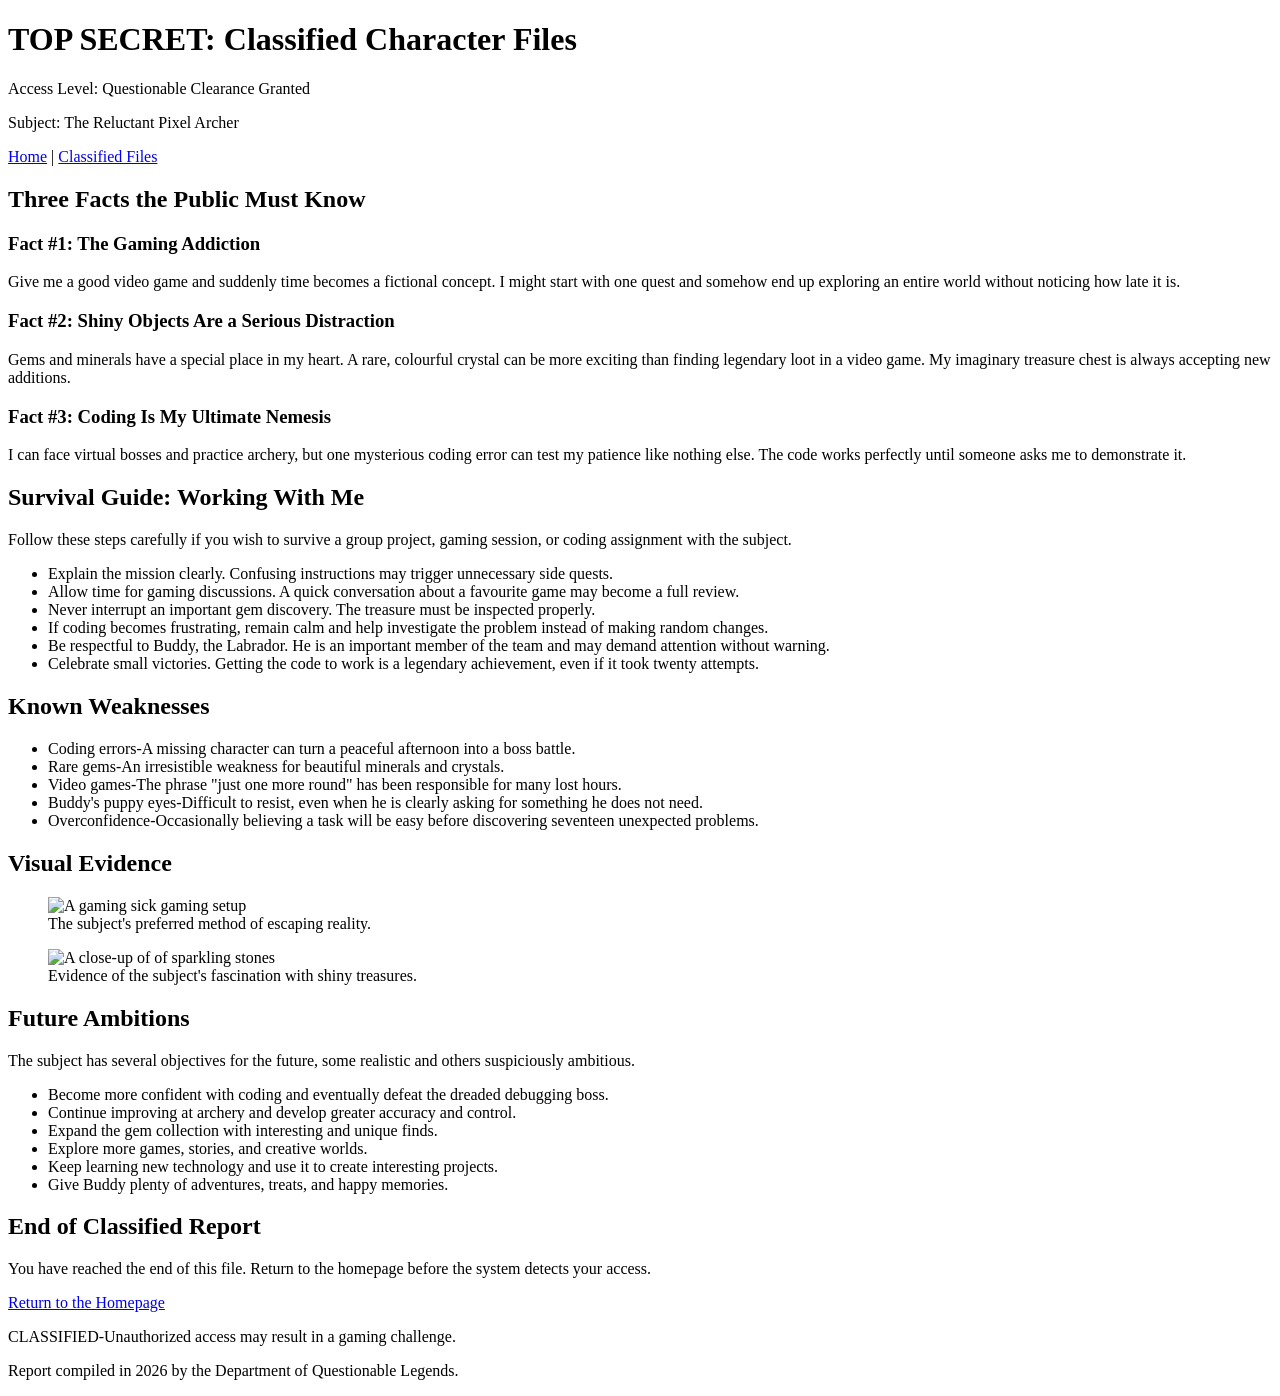
==== classified.html @ 73082bd3 "upload 1" ====
<!DOCTYPE html>
<html lang="en">
<head>
    <meta charset="UTF-8">
    <meta name="viewport" content="width=device-width, initial-scale=1.0">
    <title>Classified Files | The Reluctant Pixel Archer</title>
</head>
<body>

    <header>
        <h1>TOP SECRET: Classified Character Files</h1>
        <p>Access Level: Questionable Clearance Granted</p>
        <p>Subject: The Reluctant Pixel Archer</p>
    </header>

    <nav>
        <a href="index.html">Home</a> |
        <a href="classified.html">Classified Files</a>
    </nav>

    <main>
        <section>
            <h2>Three Facts the Public Must Know</h2>

            <div>
                <h3>Fact #1: The Gaming Addiction</h3>
                <p>
                    Give me a good video game and suddenly time becomes a fictional
                    concept. I might start with one quest and somehow end up
                    exploring an entire world without noticing how late it is.
                </p>
            </div>

            <div>
                <h3>Fact #2: Shiny Objects Are a Serious Distraction</h3>
                <p>
                    Gems and minerals have a special place in my heart. A rare,
                    colourful crystal can be more exciting than finding legendary
                    loot in a video game. My imaginary treasure chest is always
                    accepting new additions.
                </p>
            </div>

            <div>
                <h3>Fact #3: Coding Is My Ultimate Nemesis</h3>
                <p>
                    I can face virtual bosses and practice archery, but one
                    mysterious coding error can test my patience like nothing else.
                    The code works perfectly until someone asks me to demonstrate it.
                </p>
            </div>
        </section>

        <section>
            <h2>Survival Guide: Working With Me</h2>
            <p>
                Follow these steps carefully if you wish to survive a group project,
                gaming session, or coding assignment with the subject.
            </p>

            <ul>
                <li>Explain the mission clearly. Confusing instructions may trigger
                    unnecessary side quests.</li>
                <li>Allow time for gaming discussions. A quick conversation about a
                    favourite game may become a full review.</li>
                <li>Never interrupt an important gem discovery. The treasure must
                    be inspected properly.</li>
                <li>If coding becomes frustrating, remain calm and help investigate
                    the problem instead of making random changes.</li>
                <li>Be respectful to Buddy, the Labrador. He is an important member
                    of the team and may demand attention without warning.</li>
                <li>Celebrate small victories. Getting the code to work is a
                    legendary achievement, even if it took twenty attempts.</li>
            </ol>
        </section>

        <section>
            <h2>Known Weaknesses</h2>
            <ul>
                <li>Coding errors-A missing character can turn a
                    peaceful afternoon into a boss battle.</li>
                <li>Rare gems-An irresistible weakness for beautiful
                    minerals and crystals.</li>
                <li>Video games-The phrase "just one more round"
                    has been responsible for many lost hours.</li>
                <li>Buddy's puppy eyes-Difficult to resist, even
                    when he is clearly asking for something he does not need.</li>
                <li>Overconfidence-Occasionally believing a task
                    will be easy before discovering seventeen unexpected problems.</li>
            </ul>
        </section>

        <section>
            <h2>Visual Evidence</h2>
            <figure>
                <img
                    src="https://i.pinimg.com/736x/11/ff/36/11ff3624741935f1a231abf1d198c8c4.jpg"
                    alt="A gaming sick gaming setup"
                    width="350">
                <figcaption>
                    The subject's preferred method of escaping reality.
                </figcaption>
            </figure>

            <figure>
                <img
                    src="https://tse2.mm.bing.net/th/id/OIP.7zWhwLnvB_S47g7tNTb71wHaE8?r=0&rs=1&pid=ImgDetMain&o=7&rm=3"
                    alt="A close-up of of sparkling stones"
                    width="350">
                <figcaption>
                    Evidence of the subject's fascination with shiny treasures.
                </figcaption>
            </figure>
        </section>

        <section>
            <h2>Future Ambitions</h2>
            <p>
                The subject has several objectives for the future, some realistic
                and others suspiciously ambitious.
            </p>

            <ul>
                <li>Become more confident with coding and eventually defeat the
                    dreaded debugging boss.</li>
                <li>Continue improving at archery and develop greater accuracy
                    and control.</li>
                <li>Expand the gem collection with interesting and unique finds.</li>
                <li>Explore more games, stories, and creative worlds.</li>
                <li>Keep learning new technology and use it to create interesting
                    projects.</li>
                <li>Give Buddy plenty of adventures, treats, and happy memories.</li>
            </ul>
        </section>

        <section>
            <h2>End of Classified Report</h2>
            <p>
                You have reached the end of this file. Return to the homepage
                before the system detects your access.
            </p>
            <p>
                <a href="index.html">Return to the Homepage</a>
            </p>
        </section>
    </main>

    <footer>
        <p>CLASSIFIED-Unauthorized access may result in a gaming challenge.</p>
        <p>Report compiled in 2026 by the Department of Questionable Legends.</p>
    </footer>

</body>
</html>
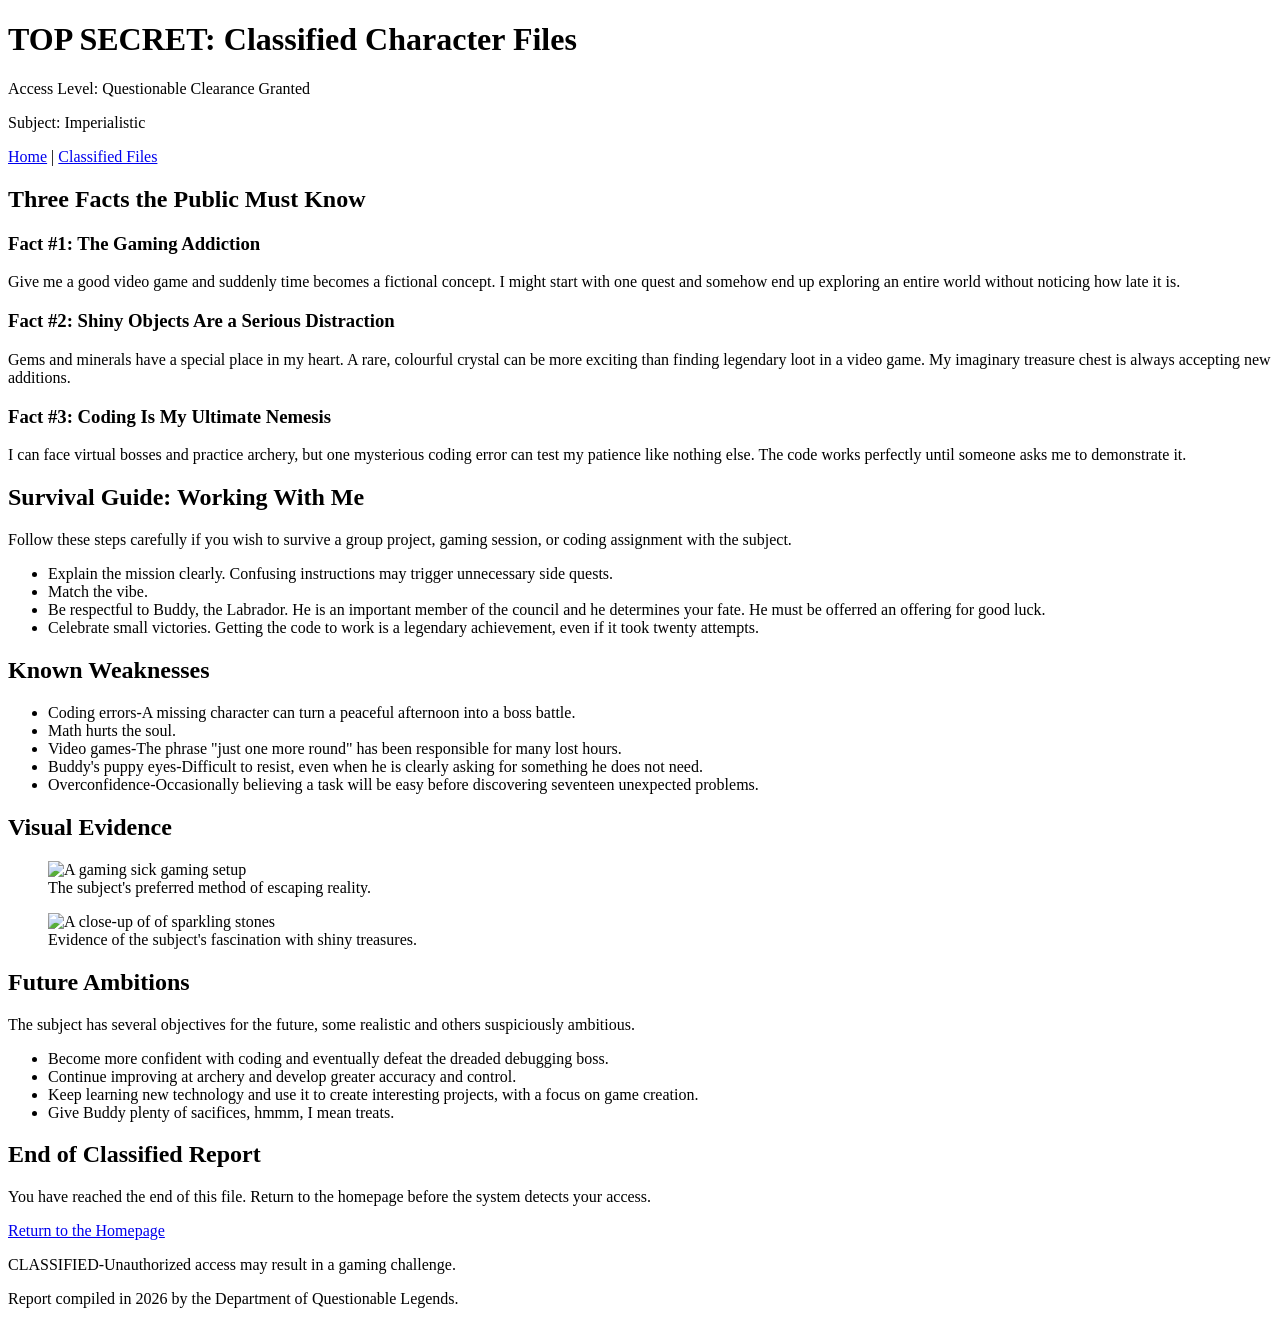
==== commit 3f62318f: "fix final" ====
--- a/classified.html
+++ b/classified.html
@@ -1,17 +1,16 @@
-
 <!DOCTYPE html>
 <html lang="en">
 <head>
     <meta charset="UTF-8">
     <meta name="viewport" content="width=device-width, initial-scale=1.0">
-    <title>Classified Files | The Reluctant Pixel Archer</title>
+    <title>Classified Files | Imperialistic </title>
 </head>
 <body>
 
     <header>
         <h1>TOP SECRET: Classified Character Files</h1>
         <p>Access Level: Questionable Clearance Granted</p>
-        <p>Subject: The Reluctant Pixel Archer</p>
+        <p>Subject: Imperialistic</p>
     </header>
 
     <nav>
@@ -62,14 +61,10 @@
             <ul>
                 <li>Explain the mission clearly. Confusing instructions may trigger
                     unnecessary side quests.</li>
-                <li>Allow time for gaming discussions. A quick conversation about a
-                    favourite game may become a full review.</li>
-                <li>Never interrupt an important gem discovery. The treasure must
-                    be inspected properly.</li>
-                <li>If coding becomes frustrating, remain calm and help investigate
-                    the problem instead of making random changes.</li>
+                <li>Match the vibe.</il>
                 <li>Be respectful to Buddy, the Labrador. He is an important member
-                    of the team and may demand attention without warning.</li>
+                    of the council and he determines your fate. He must be offerred an offering
+                    for good luck.</li>
                 <li>Celebrate small victories. Getting the code to work is a
                     legendary achievement, even if it took twenty attempts.</li>
             </ol>
@@ -80,8 +75,7 @@
             <ul>
                 <li>Coding errors-A missing character can turn a
                     peaceful afternoon into a boss battle.</li>
-                <li>Rare gems-An irresistible weakness for beautiful
-                    minerals and crystals.</li>
+                <li>Math hurts the soul.</li>
                 <li>Video games-The phrase "just one more round"
                     has been responsible for many lost hours.</li>
                 <li>Buddy's puppy eyes-Difficult to resist, even
@@ -126,11 +120,9 @@
                     dreaded debugging boss.</li>
                 <li>Continue improving at archery and develop greater accuracy
                     and control.</li>
-                <li>Expand the gem collection with interesting and unique finds.</li>
-                <li>Explore more games, stories, and creative worlds.</li>
                 <li>Keep learning new technology and use it to create interesting
-                    projects.</li>
-                <li>Give Buddy plenty of adventures, treats, and happy memories.</li>
+                    projects, with a focus on game creation.</li>
+                <li>Give Buddy plenty of sacifices, hmmm, I mean treats.</li>
             </ul>
         </section>
 
@@ -152,4 +144,4 @@
     </footer>
 
 </body>
-</html>
+</html>
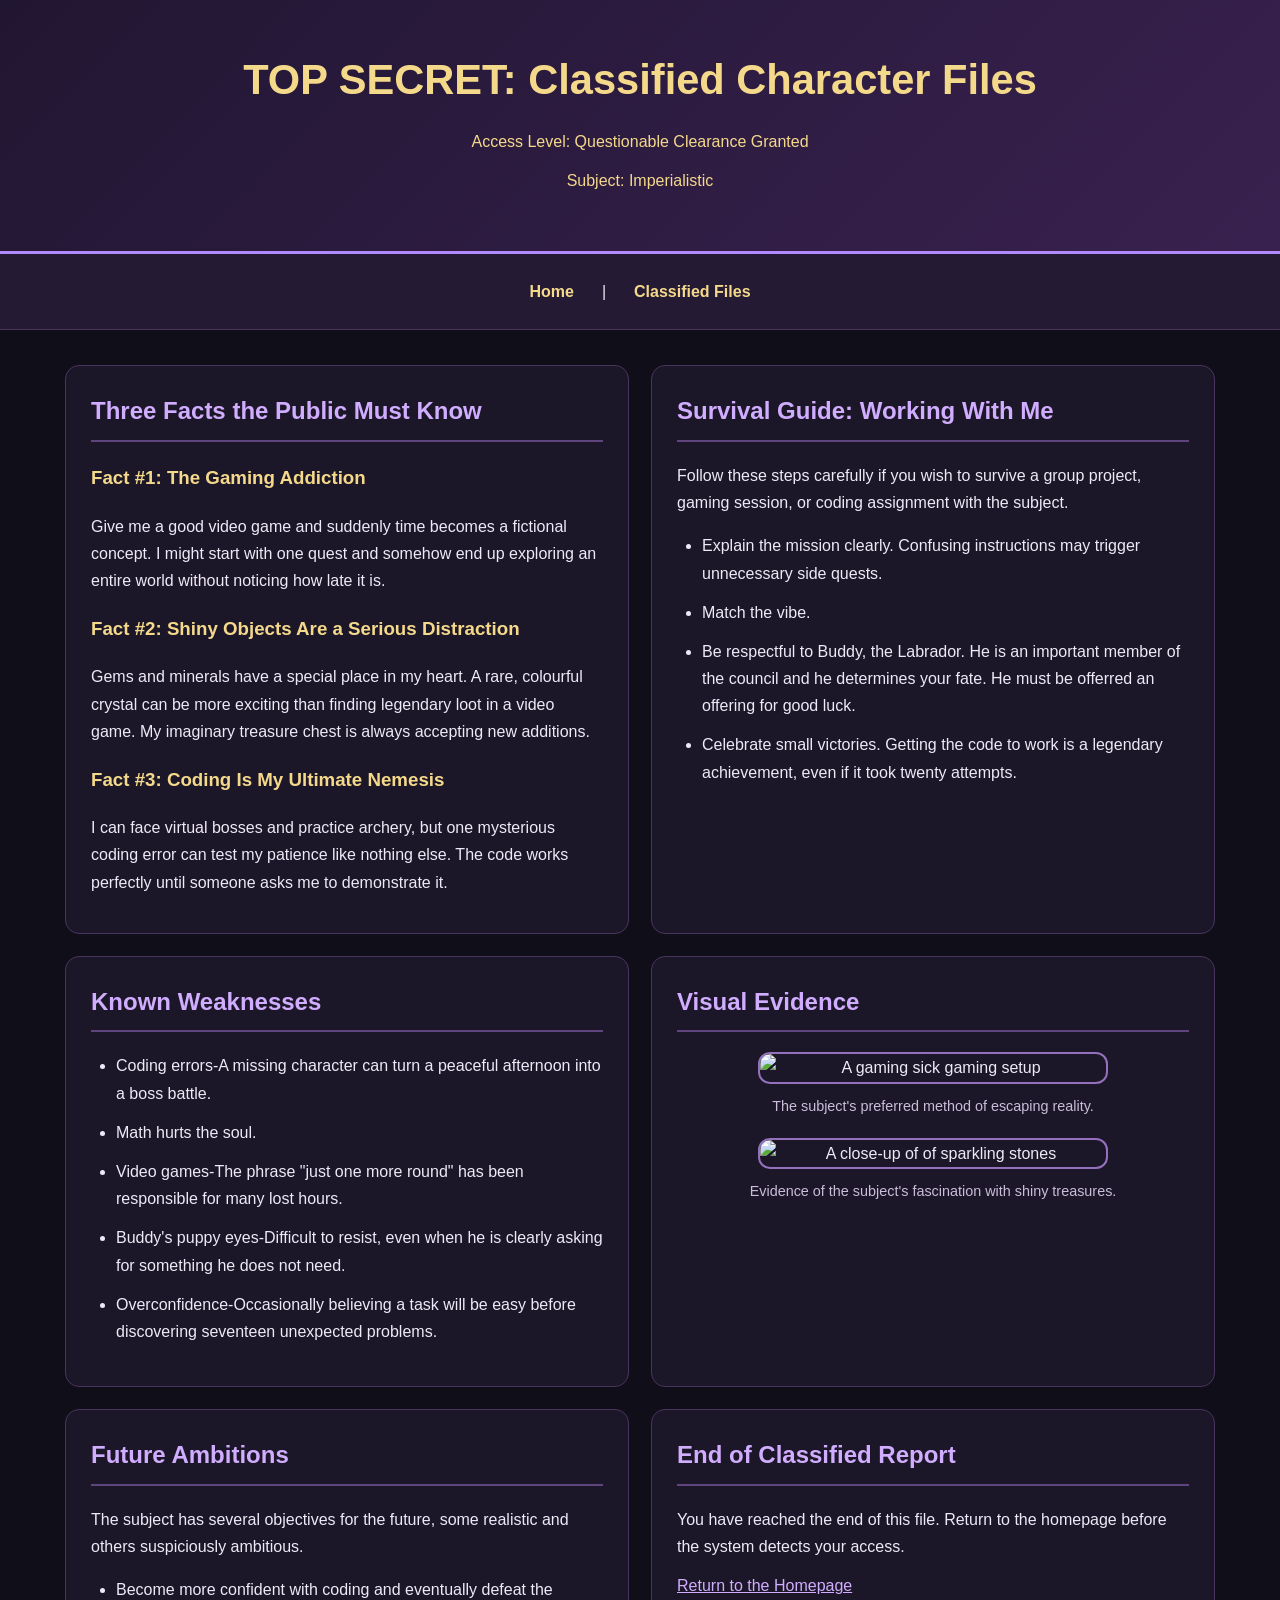
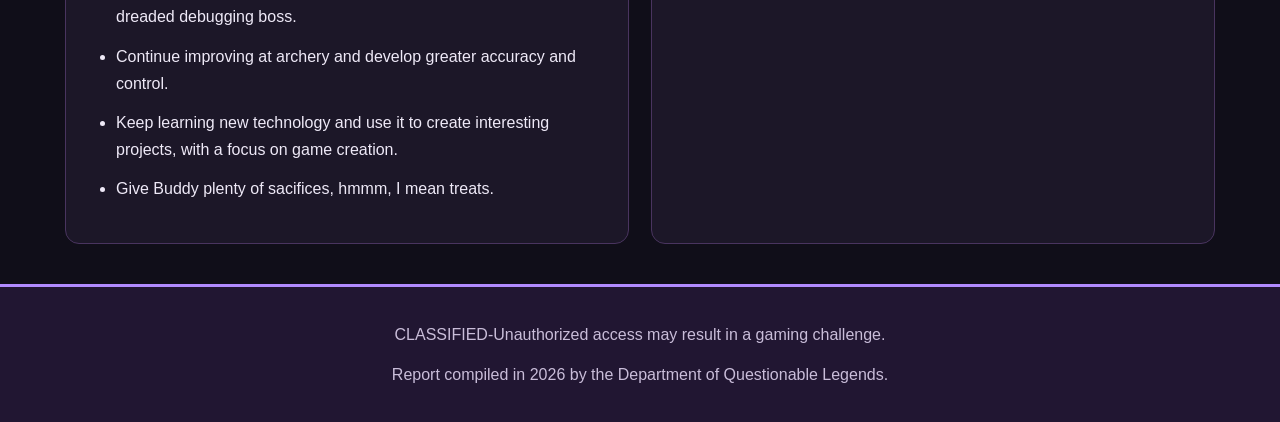
==== commit 0902a15f: "css fix1" ====
--- a/classified.html
+++ b/classified.html
@@ -4,6 +4,7 @@
     <meta charset="UTF-8">
     <meta name="viewport" content="width=device-width, initial-scale=1.0">
     <title>Classified Files | Imperialistic </title>
+    <link rel="stylesheet" href="style.css">
 </head>
 <body>
 
--- a/style.css
+++ b/style.css
@@ -0,0 +1,252 @@
+* {
+    box-sizing: border-box;
+}
+
+body {
+    margin: 0;
+    background-color: #100e19;
+    color: #eee9f7;
+    font-family: Arial, Helvetica, sans-serif;
+    font-size: 16px;
+    line-height: 1.7;
+}
+
+header {
+    background: linear-gradient(135deg, #211632, #39214f);
+    color: #f5d98b;
+    text-align: center;
+    padding: 45px 20px;
+    border-bottom: 3px solid #b18aff;
+}
+
+h1 {
+    margin: 0 0 10px;
+    font-size: 2.6rem;
+    overflow-wrap: anywhere;
+}
+
+h2 {
+    color: #d1adff;
+    border-bottom: 2px solid #60447d;
+    padding-bottom: 8px;
+    margin-top: 0;
+}
+
+h3 {
+    color: #f5d98b;
+}
+
+p {
+    margin: 12px 0;
+}
+
+nav {
+    display: flex;
+    justify-content: center;
+    align-items: center;
+    flex-wrap: wrap;
+    gap: 12px;
+    background-color: #251a34;
+    padding: 16px;
+    border-bottom: 1px solid #49345f;
+}
+
+nav a {
+    color: #f5d98b;
+    text-decoration: none;
+    font-weight: bold;
+    padding: 8px 16px;
+    border-radius: 8px;
+}
+
+nav a:hover {
+    background-color: #60447d;
+    color: #ffffff;
+}
+
+a {
+    color: #d1adff;
+}
+
+a:hover {
+    color: #f5d98b;
+}
+
+a:focus-visible {
+    outline: 2px solid #f5d98b;
+    outline-offset: 4px;
+}
+
+main {
+    width: 92%;
+    max-width: 1150px;
+    margin: 35px auto;
+    display: flex;
+    flex-wrap: wrap;
+    align-items: stretch;
+    gap: 22px;
+}
+
+main > section {
+    flex: 1 1 440px;
+    min-width: 0;
+    padding: 25px;
+    margin: 0;
+    background-color: #1c1728;
+    border: 1px solid #49345f;
+    border-radius: 14px;
+}
+
+ul,
+ol {
+    padding-left: 25px;
+}
+
+li {
+    margin-bottom: 12px;
+}
+
+figure {
+    margin: 20px 0;
+    text-align: center;
+}
+
+img {
+    display: block;
+    max-width: 100%;
+    height: auto;
+    margin: 0 auto;
+    border: 2px solid #9470bd;
+    border-radius: 12px;
+}
+
+figcaption {
+    margin-top: 10px;
+    color: #c9bdd9;
+    font-size: 0.9rem;
+}
+
+footer {
+    background-color: #211632;
+    color: #c9bdd9;
+    text-align: center;
+    padding: 22px;
+    margin-top: 40px;
+    border-top: 3px solid #b18aff;
+}
+
+/* CLASS SELECTORS */
+
+/* Reusable content boxes */
+.profile-card {
+    background-color: #282039;
+    border: 2px solid #60447d;
+    border-radius: 12px;
+    padding: 20px;
+    margin: 15px 0;
+}
+
+/* Highlight important words */
+.highlight {
+    color: #f5d98b;
+    font-weight: bold;
+}
+
+/* Style the quest list */
+.quest-list {
+    list-style-type: "⚔ ";
+    padding-left: 30px;
+}
+
+/* Separate classified facts visually */
+.classified-fact {
+    background-color: #241b32;
+    border-left: 4px solid #b18aff;
+    border-radius: 6px;
+    padding: 12px 18px;
+    margin: 18px 0;
+}
+
+/* Arrange images in a flexible gallery */
+.image-gallery {
+    display: flex;
+    flex-wrap: wrap;
+    justify-content: center;
+    align-items: flex-start;
+    gap: 20px;
+}
+
+.image-gallery figure {
+    flex: 1 1 250px;
+    min-width: 0;
+}
+
+.image-gallery img {
+    width: 100%;
+    max-width: 350px;
+}
+
+/* ID SELECTORS */
+
+/* Unique homepage heading */
+#main-title {
+    text-transform: uppercase;
+    letter-spacing: 3px;
+    text-shadow: 0 0 14px #b18aff;
+}
+
+/* Unique classified page heading */
+#classified-title {
+    color: #ffcf78;
+    text-transform: uppercase;
+    letter-spacing: 1px;
+}
+
+/* RESPONSIVE DESIGN */
+
+@media screen and (max-width: 600px) {
+    header {
+        padding: 30px 15px;
+    }
+
+    h1 {
+        font-size: 1.8rem;
+        letter-spacing: 1px;
+    }
+
+    h2 {
+        font-size: 1.35rem;
+    }
+
+    nav {
+        gap: 5px;
+        padding: 12px 8px;
+    }
+
+    nav a {
+        padding: 8px 10px;
+    }
+
+    main {
+        width: 94%;
+        margin: 20px auto;
+        gap: 16px;
+    }
+
+    main > section {
+        flex-basis: 100%;
+        padding: 18px;
+    }
+
+    .image-gallery {
+        flex-direction: column;
+    }
+
+    .image-gallery figure {
+        width: 100%;
+    }
+
+    footer {
+        padding: 16px;
+    }
+}
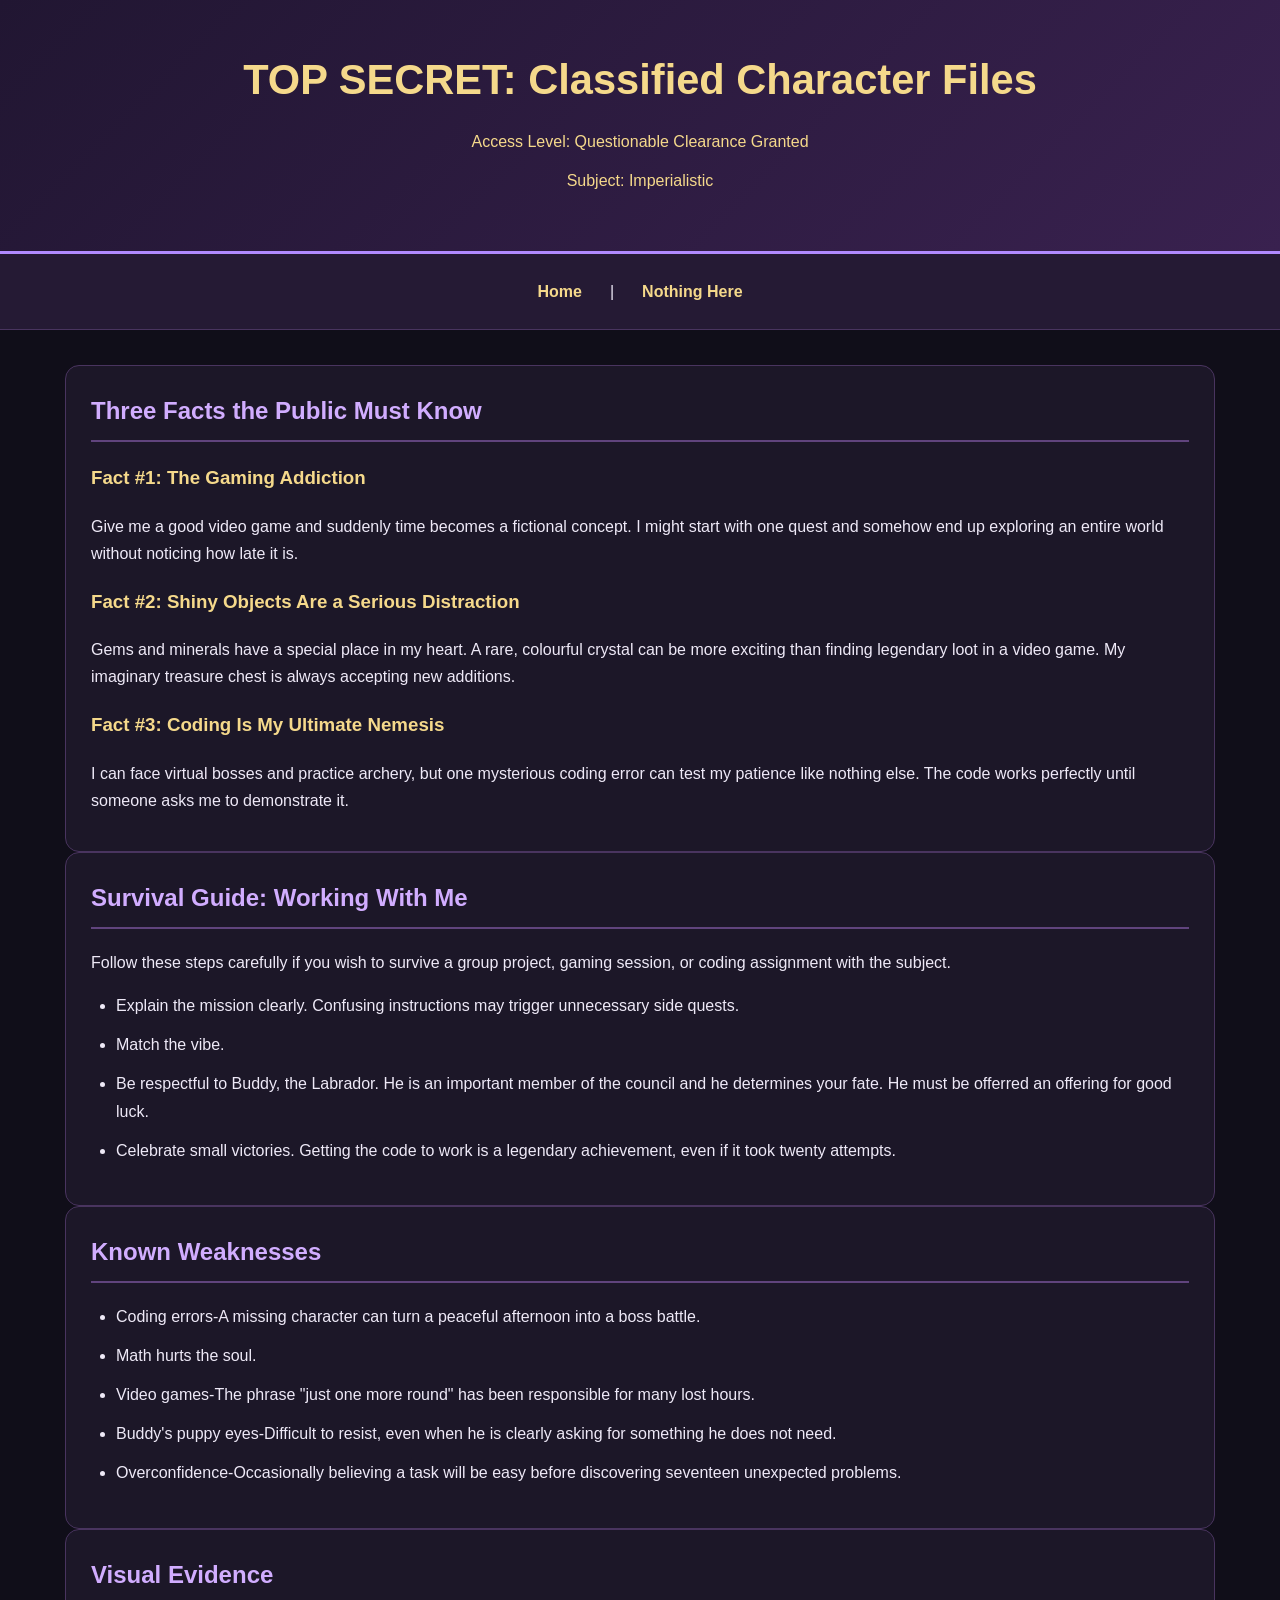
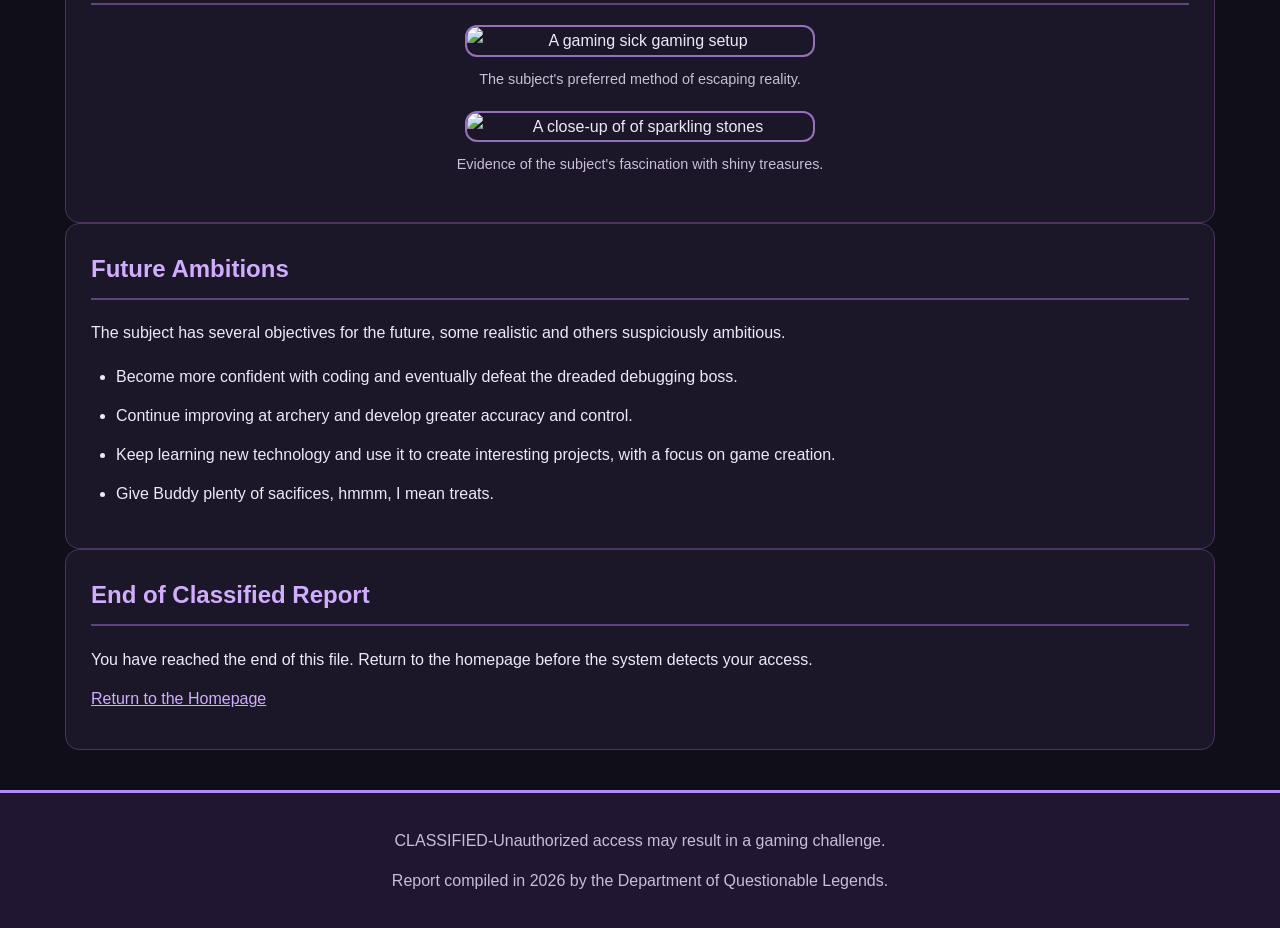
==== commit d57679e8: "java additions" ====
--- a/classified.html
+++ b/classified.html
@@ -16,7 +16,7 @@
 
     <nav>
         <a href="index.html">Home</a> |
-        <a href="classified.html">Classified Files</a>
+        <a href="classified.html">Nothing Here</a>
     </nav>
 
     <main>
@@ -145,4 +145,6 @@
     </footer>
 
 </body>
+
+<script src="script.js"></script>
 </html>
--- a/style.css
+++ b/style.css
@@ -81,14 +81,11 @@
     width: 92%;
     max-width: 1150px;
     margin: 35px auto;
-    display: flex;
-    flex-wrap: wrap;
     align-items: stretch;
     gap: 22px;
 }
 
 main > section {
-    flex: 1 1 440px;
     min-width: 0;
     padding: 25px;
     margin: 0;
@@ -135,9 +132,7 @@
     border-top: 3px solid #b18aff;
 }
 
-/* CLASS SELECTORS */
-
-/* Reusable content boxes */
+
 .profile-card {
     background-color: #282039;
     border: 2px solid #60447d;
@@ -146,19 +141,16 @@
     margin: 15px 0;
 }
 
-/* Highlight important words */
 .highlight {
     color: #f5d98b;
     font-weight: bold;
 }
 
-/* Style the quest list */
 .quest-list {
     list-style-type: "⚔ ";
     padding-left: 30px;
 }
 
-/* Separate classified facts visually */
 .classified-fact {
     background-color: #241b32;
     border-left: 4px solid #b18aff;
@@ -167,7 +159,6 @@
     margin: 18px 0;
 }
 
-/* Arrange images in a flexible gallery */
 .image-gallery {
     display: flex;
     flex-wrap: wrap;
@@ -186,23 +177,18 @@
     max-width: 350px;
 }
 
-/* ID SELECTORS */
-
-/* Unique homepage heading */
 #main-title {
     text-transform: uppercase;
     letter-spacing: 3px;
     text-shadow: 0 0 14px #b18aff;
 }
 
-/* Unique classified page heading */
 #classified-title {
     color: #ffcf78;
     text-transform: uppercase;
     letter-spacing: 1px;
 }
 
-/* RESPONSIVE DESIGN */
 
 @media screen and (max-width: 600px) {
     header {
@@ -250,3 +236,133 @@
         padding: 16px;
     }
 }
+
+/* INTERACTIVE FEATURES */
+
+.interactive-controls {
+    display: flex;
+    flex-wrap: wrap;
+    gap: 12px;
+    margin: 20px 0;
+}
+
+button {
+    background-color: #60447d;
+    color: white;
+    border: 1px solid #b18aff;
+    border-radius: 8px;
+    padding: 12px 18px;
+    font-size: 1rem;
+    cursor: pointer;
+}
+
+button:hover {
+    background-color: #805da5;
+}
+
+#random-fact {
+    background-color: #282039;
+    border-left: 4px solid #b18aff;
+    border-radius: 8px;
+    padding: 15px;
+    min-height: 55px;
+}
+
+/* LIGHT MODE */
+
+body.light-mode {
+    background-color: #f3f0f8;
+    color: #282039;
+}
+
+body.light-mode header,
+body.light-mode footer {
+    background: #e1d5f0;
+    color: #282039;
+    border-color: #805da5;
+}
+
+body.light-mode nav {
+    background-color: #d5c5e8;
+    border-color: #b49bcf;
+}
+
+body.light-mode nav a {
+    color: #39214f;
+}
+
+body.light-mode nav a:hover {
+    background-color: #b49bcf;
+    color: #ffffff;
+}
+
+body.light-mode main > section {
+    background-color: #ffffff;
+    border-color: #c5b3da;
+}
+
+body.light-mode h2,
+body.light-mode a {
+    color: #60447d;
+}
+
+body.light-mode h3 {
+    color: #60447d;
+}
+
+body.light-mode .profile-card,
+body.light-mode .classified-fact,
+body.light-mode #random-fact {
+    background-color: #eee7f6;
+    color: #282039;
+    border-color: #9470bd;
+}
+
+body.light-mode figcaption {
+    color: #51465e;
+}
+
+body.light-mode button {
+    background-color: #60447d;
+    color: #ffffff;
+    border-color: #60447d;
+}
+
+body.light-mode button:hover {
+    background-color: #805da5;
+}
+
+/* SNAKE GAME */
+
+#snake-game {
+    text-align: center;
+}
+
+#snake-board {
+    display: grid;
+    grid-template-columns: repeat(15, 20px);
+    width: 300px;
+    height: 300px;
+    margin: 20px auto;
+    background-color: #181321;
+    border: 3px solid #f5d98b;
+    box-sizing: content-box;
+}
+
+.snake-cell {
+    width: 20px;
+    height: 20px;
+}
+
+.snake-body {
+    background-color: #69c779;
+}
+
+.snake-food {
+    background-color: #f05252;
+    border-radius: 50%;
+}
+
+#snake-message {
+    margin: 15px;
+}
